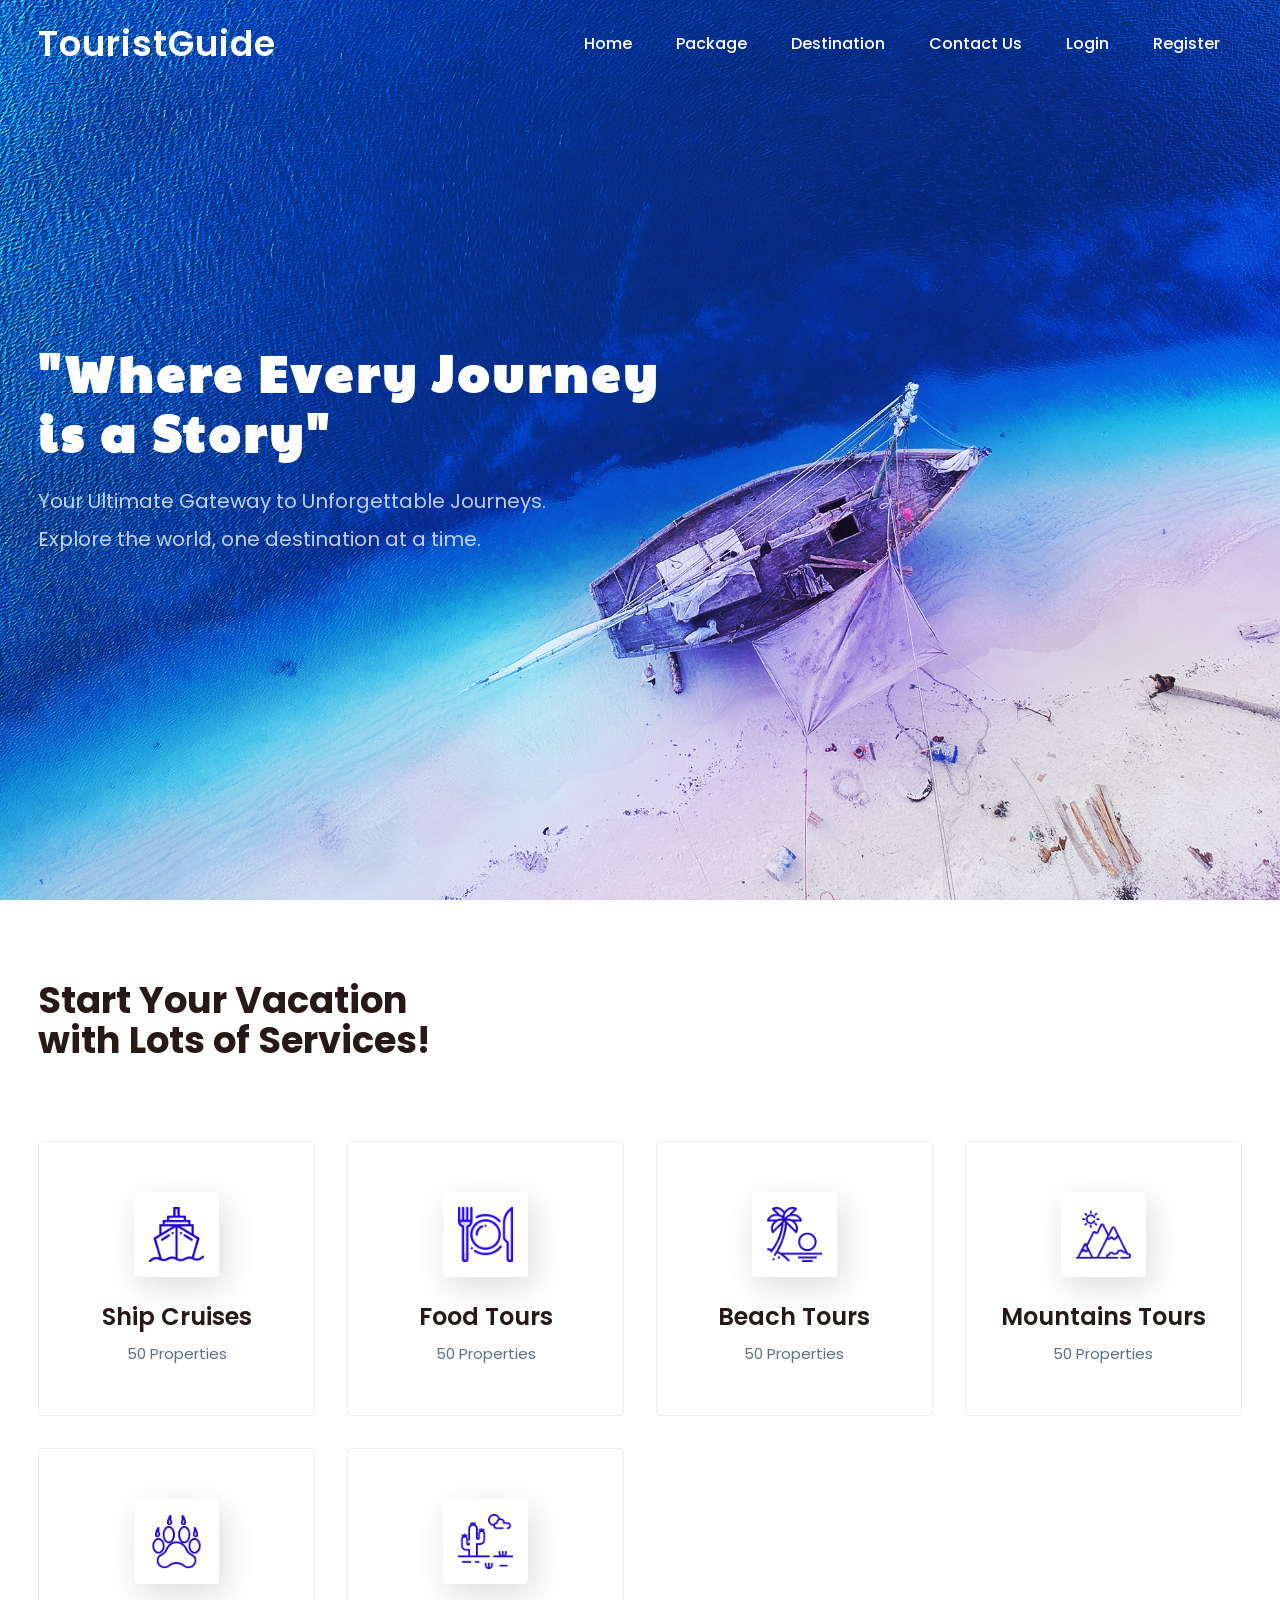
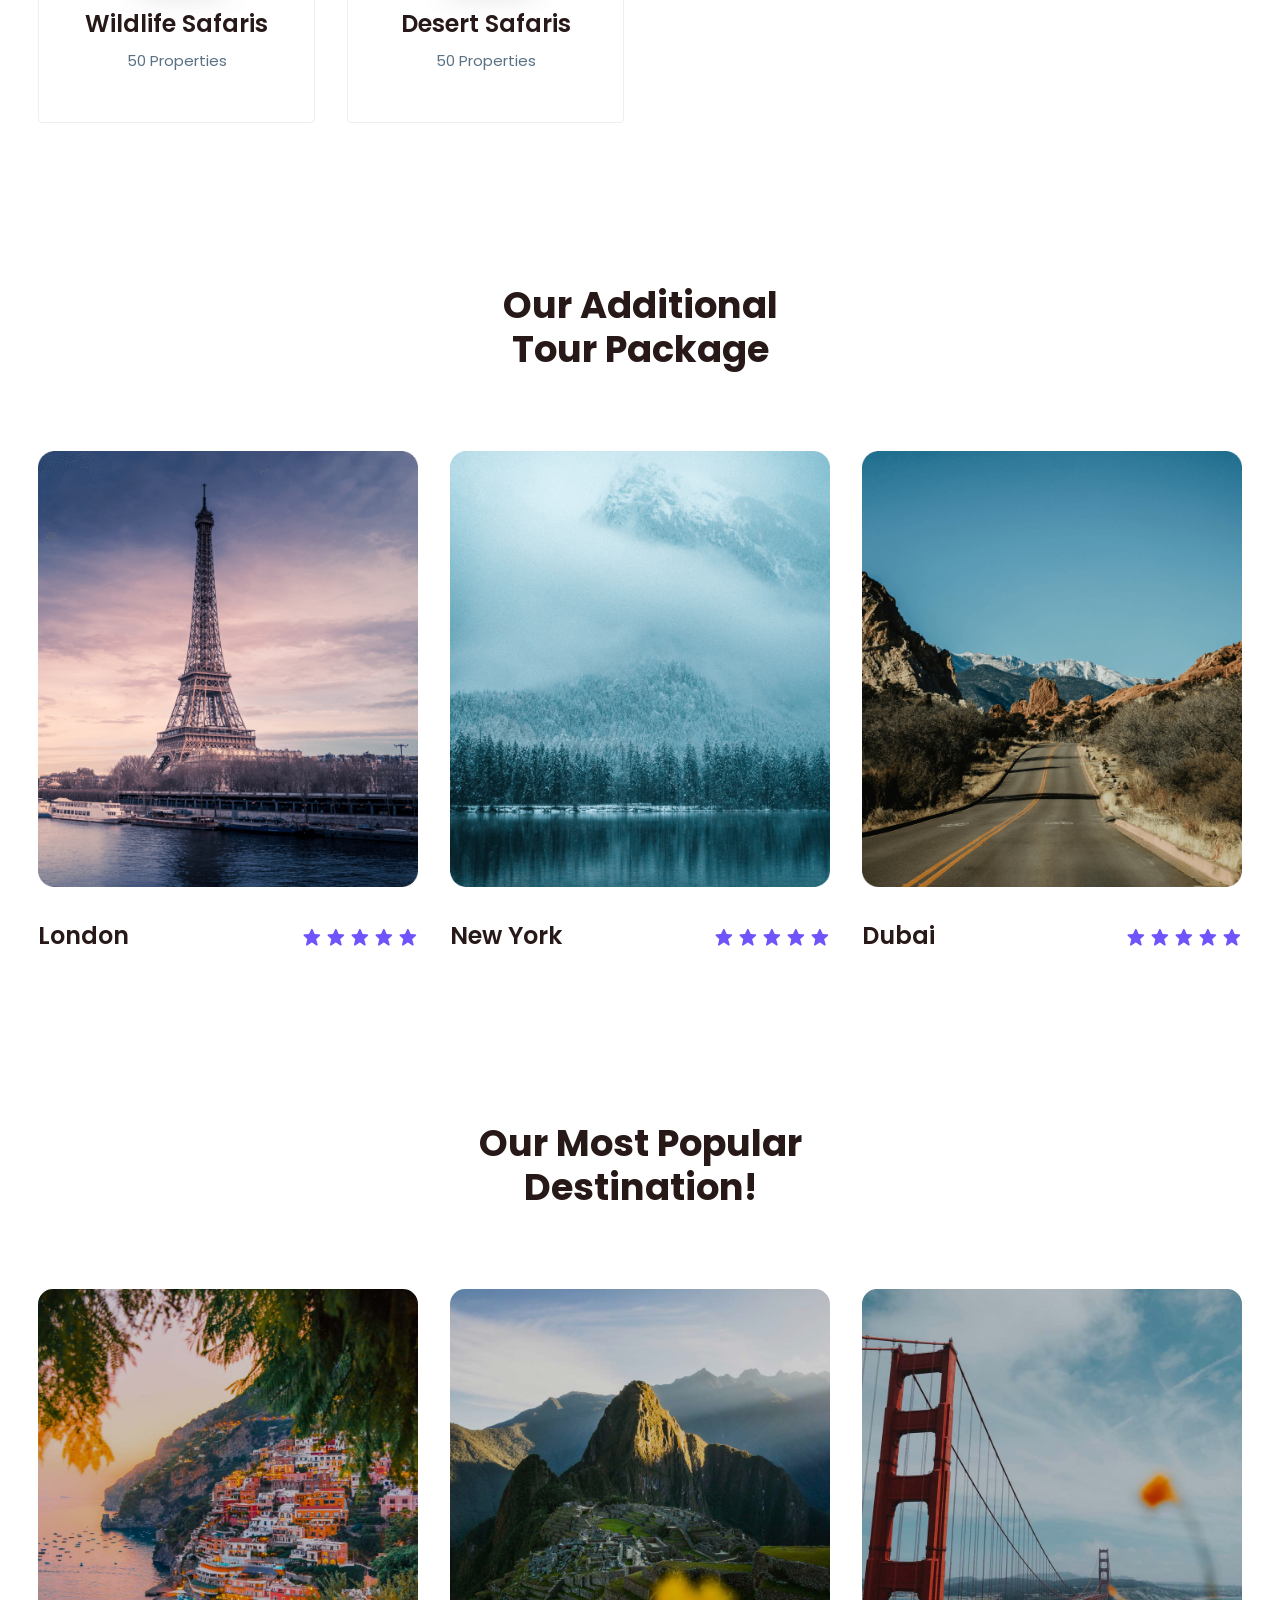
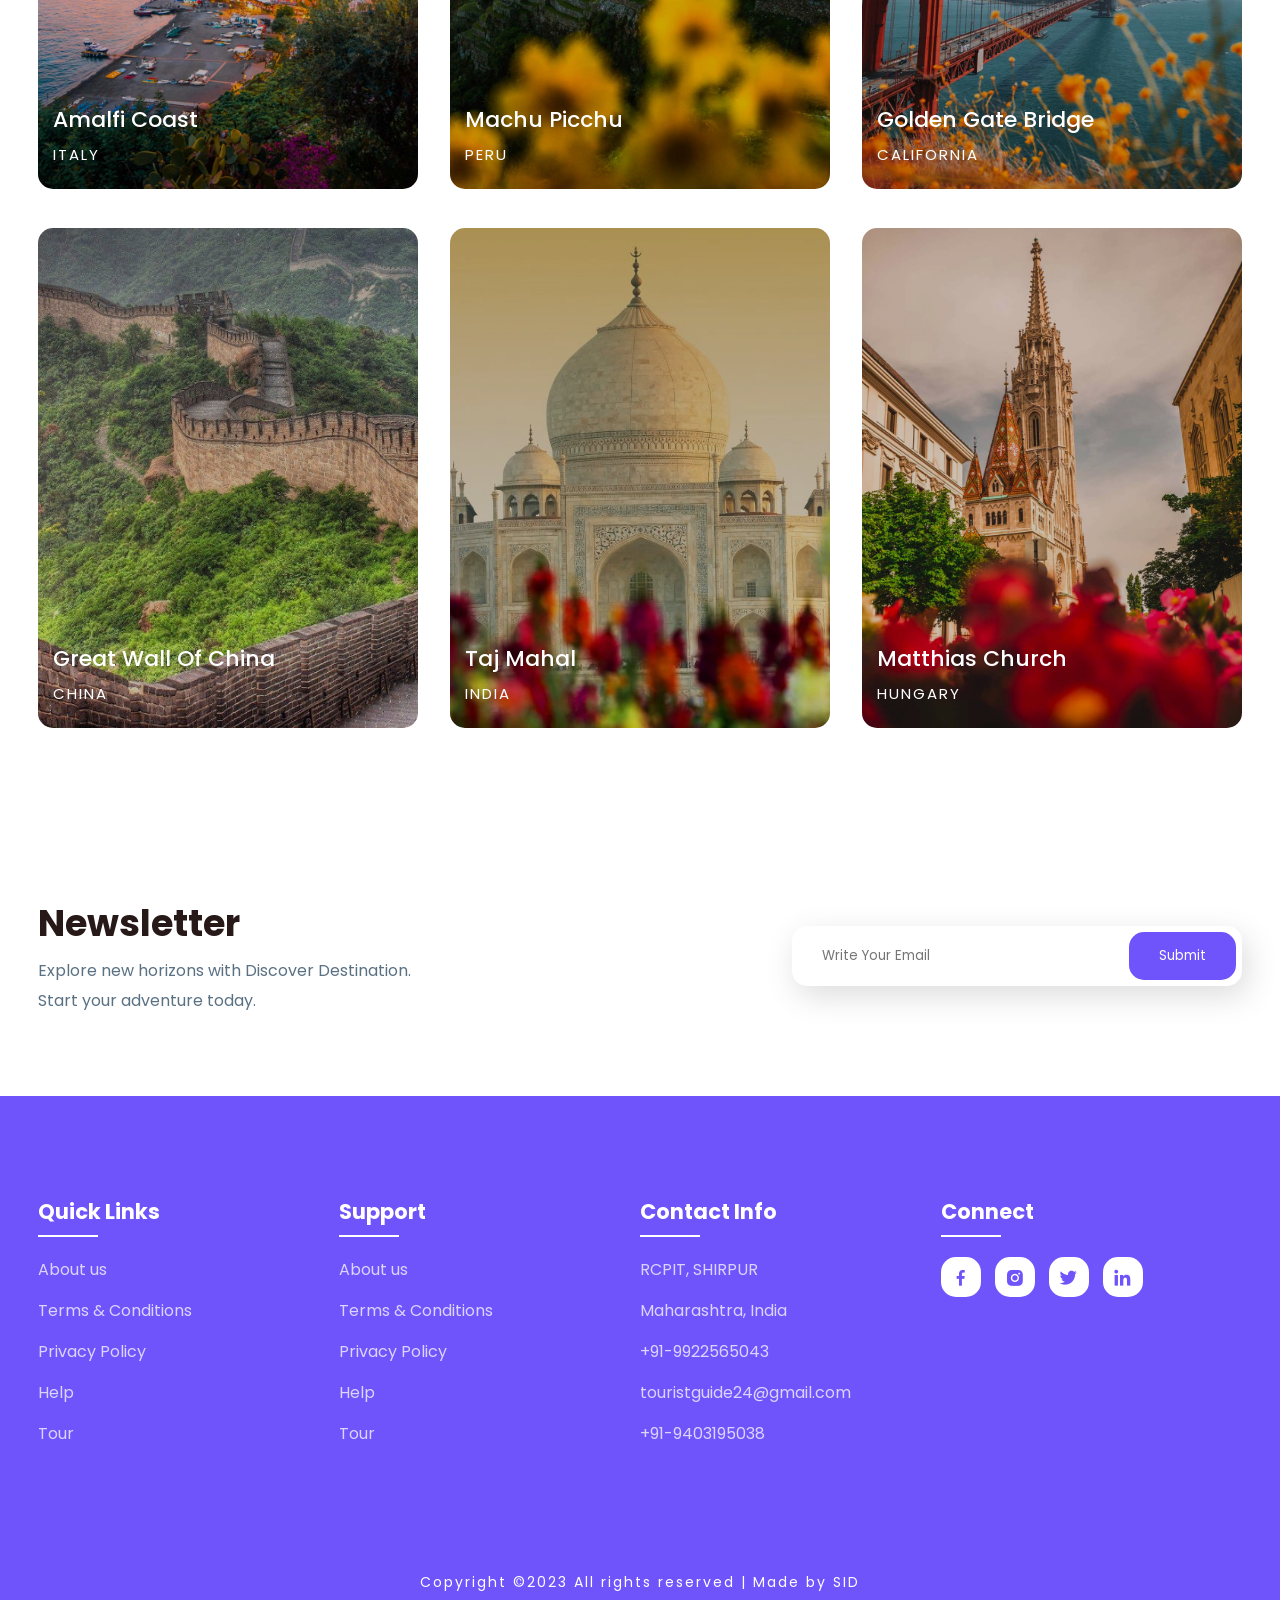
==== index.html @ 1bb468f4 "Initial commit" ====
<!DOCTYPE html>
<html lang="en">
<head>
	<meta charset="UTF-8">
	<meta name="viewport" content="width=device-width, initial-scale=1.0">
	<title>Discover Destination</title>

	<!-- Corrected CSS path -->
	<link rel="stylesheet" type="text/css" href="/static/css/style.css">

	<!-- Boxicons CSS for icons -->
	<link rel="stylesheet" href="https://unpkg.com/boxicons@latest/css/boxicons.min.css">

	<!-- Google Fonts -->
	<link rel="preconnect" href="https://fonts.googleapis.com">
	<link rel="preconnect" href="https://fonts.gstatic.com" crossorigin>
	<link href="https://fonts.googleapis.com/css2?family=Paytone+One&family=Poppins:wght@100;200;300;400;500;600;700;800;900&display=swap" rel="stylesheet">
</head>
<body>
	<!-- Header Section -->
	<header>
		<a href="#" class="logo">TouristGuide</a>
		<div class="bx bx-menu" id="menu-icon"></div>

		<ul class="navbar">
			<li><a href="#home">Home</a></li>
			<li><a href="#package">Package</a></li>
			<li><a href="#destination">Destination</a></li>
			<li><a href="#contact">Contact Us</a></li>
			<li><a href="login.html">Login</a></li>
			<li><a href="register.html">Register</a></li>
		</ul>
	</header>

	<!-- Home Section -->
	<section class="home" id="home">
		<div class="home-text">
			<h1>"Where Every Journey <br>is a Story"</h1>
			<p>Your Ultimate Gateway to Unforgettable Journeys. <br> Explore the world, one destination at a time.</p>
		</div>
	</section>

	<!-- Services Section -->
	<section class="container">
		<div class="text">
			<h2>Start Your Vacation <br> with Lots of Services!</h2>
		</div>
		<div class="row-items">
			<div class="container-box">
				<div class="container-img"><img src="/static/img/ship.png" alt="Ship Cruises"></div>
				<h4>Ship Cruises</h4>
				<p>50 Properties</p>
			</div>
			<div class="container-box">
				<div class="container-img"><img src="/static/img/food.png" alt="Food Tours"></div>
				<h4>Food Tours</h4>
				<p>50 Properties</p>
			</div>
			<div class="container-box">
				<div class="container-img"><img src="/static/img/beach.png" alt="Beach Tours"></div>
				<h4>Beach Tours</h4>
				<p>50 Properties</p>
			</div>
			<div class="container-box">
				<div class="container-img"><img src="/static/img/mountain (2).png" alt="Mountain Tours"></div>
				<h4>Mountains Tours</h4>
				<p>50 Properties</p>
			</div>
			<div class="container-box">
				<div class="container-img"><img src="/static/img/wildlife.png" alt="Wildlife Safaris"></div>
				<h4>Wildlife Safaris</h4>
				<p>50 Properties</p>
			</div>
			<div class="container-box">
				<div class="container-img"><img src="/static/img/desert.png" alt="Desert Safaris"></div>
				<h4>Desert Safaris</h4>
				<p>50 Properties</p>
			</div>
		</div>
	</section>

	<!-- Package Section -->
	<section class="package" id="package">
		<div class="title">
			<h2>Our Additional <br> Tour Package</h2>
		</div>
		<div class="package-content">
			<div class="box">
				<div class="thum">
					<a href="https://www.getyourguide.com/-l57/-tc1/" target="_blank">
						<img src="/static/img/img1.png" alt="London Package">
					</a>
				</div>
				<div class="dest-content">
					<div class="location">
						<h4>London</h4>
					</div>
					<div class="stars">
						<i class='bx bxs-star'></i>
						<i class='bx bxs-star'></i>
						<i class='bx bxs-star'></i>
						<i class='bx bxs-star'></i>
						<i class='bx bxs-star'></i>
					</div>
				</div>
			</div>

			<div class="box">
				<div class="thum">
					<a href="https://www.getyourguide.com/new-york-city-l59/" target="_blank">
						<img src="/static/img/img2.png" alt="New York Package">
					</a>
				</div>
				<div class="dest-content">
					<div class="location">
						<h4>New York</h4>
					</div>
					<div class="stars">
						<i class='bx bxs-star'></i>
						<i class='bx bxs-star'></i>
						<i class='bx bxs-star'></i>
						<i class='bx bxs-star'></i>
						<i class='bx bxs-star'></i>
					</div>
				</div>
			</div>

			<div class="box">
				<div class="thum">
					<a href="https://www.getyourguide.com/dubai-l173/" target="_blank">
						<img src="/static/img/img3.png" alt="Dubai Package">
					</a>
				</div>
				<div class="dest-content">
					<div class="location">
						<h4>Dubai</h4>
					</div>
					<div class="stars">
						<i class='bx bxs-star'></i>
						<i class='bx bxs-star'></i>
						<i class='bx bxs-star'></i>
						<i class='bx bxs-star'></i>
						<i class='bx bxs-star'></i>
					</div>
				</div>
			</div>
		</div>
	</section>

	<!-- Destination Section -->
	<section class="destination" id="destination">
		<div class="title">
			<h2>Our Most Popular <br> Destination!</h2>
		</div>
		<div class="destination-content">
			<div class="col-content">
				<a href="https://en.wikipedia.org/wiki/Amalfi_Coast" target="_blank">
					<img src="/static/img/img-1.jpg" alt="Amalfi Coast">
				</a>
				<h5>Amalfi Coast</h5>
				<p>ITALY</p>
			</div>
			<div class="col-content">
				<a href="https://en.wikipedia.org/wiki/Machu_Picchu" target="_blank">
					<img src="/static/img/img-2.jpg" alt="Machu Picchu">
				</a>
				<h5>Machu Picchu</h5>
				<p>PERU</p>
			</div>
			<div class="col-content">
				<a href="https://en.wikipedia.org/wiki/Golden_Gate_Bridge" target="_blank">
					<img src="/static/img/img-3.jpg" alt="Golden Gate Bridge">
				</a>
				<h5>Golden Gate Bridge</h5>
				<p>CALIFORNIA</p>
			</div>
			<div class="col-content">
				<a href="https://en.wikipedia.org/wiki/Great_Wall_of_China" target="_blank">
					<img src="/static/img/wall.jpg" alt="Great Wall Of China">
				</a>
				<h5>Great Wall Of China</h5>
				<p>CHINA</p>
			</div>
			<div class="col-content">
				<a href="https://en.wikipedia.org/wiki/Taj_Mahal" target="_blank">
					<img src="/static/img/mahal.jpg" alt="Taj Mahal">
				</a>
				<h5>Taj Mahal</h5>
				<p>INDIA</p>
			</div>
			<div class="col-content">
				<a href="https://en.wikipedia.org/wiki/Matthias_Church" target="_blank">
					<img src="/static/img/img-6.jpg" alt="Matthias Church">
				</a>
				<h5>Matthias Church</h5>
				<p>HUNGARY</p>
			</div>
		</div>
	</section>

	<!-- Newsletter Section -->
	<section class="newsletter">
		<div class="news-text">
			<h2>Newsletter</h2>
			<p>Explore new horizons with Discover Destination. <br> Start your adventure today.</p>
		</div>
		<div class="send">
			<form>
				<input type="email" placeholder="Write Your Email" required>
				<input type="submit" value="Submit">
			</form>
		</div>
	</section>

	<!-- Footer Section -->
	<section id="contact">
		<div class="footer">
			<div class="main">
				<div class="list">
					<h4>Quick Links</h4>
					<ul>
						<li><a href="#">About us</a></li>
						<li><a href="#">Terms & Conditions</a></li>
						<li><a href="#">Privacy Policy</a></li>
						<li><a href="#">Help</a></li>
						<li><a href="#">Tour</a></li>
					</ul>
				</div>

				<div class="list">
					<h4>Support</h4>
					<ul>
						<li><a href="#">About us</a></li>
						<li><a href="#">Terms & Conditions</a></li>
						<li><a href="#">Privacy Policy</a></li>
						<li><a href="#">Help</a></li>
						<li><a href="#">Tour</a></li>
					</ul>
				</div>

				<div class="list">
					<h4>Contact Info</h4>
					<ul>
						<li><a href="#">RCPIT, SHIRPUR</a></li>
						<li><a href="#">Maharashtra, India</a></li>
						<li><a href="#">+91-9922565043</a></li>
						<li><a href="#">touristguide24@gmail.com</a></li>
						<li><a href="#">+91-9403195038</a></li>
					</ul>
				</div>

				<div class="list">
					<h4>Connect</h4>
					<div class="social">
						<a href="https://www.facebook.com/profile.php?id=100070306622935&mibextid=ZbWKwL" target="_blank"><i class='bx bxl-facebook'></i></a>
						<a href="https://www.instagram.com/viratian_sid_18" target="_blank"><i class='bx bxl-instagram-alt'></i></a>
						<a href="#"><i class='bx bxl-twitter'></i></a>
						<a href="https://www.linkedin.com/in/sudarshan-bhosale-2356a428a" target="_blank"><i class='bx bxl-linkedin'></i></a>
					</div>
				</div>
			</div>
		</div>

		<div class="end-text">
			<p>Copyright ©2023 All rights reserved | Made by SID</p>
		</div>
	</section>

	<!-- Correct JS path -->
	<script type="text/javascript" src="/static/js/script.js"></script>
</body>
</html>
---- static/css/style.css ----
*{
	padding: 0;
	margin: 0;
	box-sizing: border-box;
	font-family: 'Poppins', sans-serif;
	text-decoration: none;
	list-style: none;
	scroll-behavior: smooth;
}
:root{
	--bg-color: #fff;
	--text-color: #221314;
	--second-color: #5a7184;
	--main-color: #6e54fa;
	--big-font: 6rem;
	--h2-font: 3rem;
	--p-font: 1.1rem;
}
body{
	background: white;
	color:rgb(40, 25, 25);
}

header{
	position: fixed;
	top: 0;
	right: 0;
	width: 100%;
	z-index: 1000;
	display: flex;
	align-items: center;
	justify-content: space-between;
	background: transparent;
	padding: 30px 70px;
	transition: ease .40s;
}
.logo{
	font-size: 35px;
	font-weight: 600;
	letter-spacing: 1px;
	color: var(--bg-color);
}
.navbar{
	display: flex;
}
.navbar a{
	color: var(--bg-color);
	font-size: var(--p-font);
	font-weight: 500;
	padding: 10px 22px;
	border-radius: 4px;
	transition: ease .40s;
}
.navbar a:hover{
	background: var(--bg-color);
	color: var(--text-color);
	box-shadow: 5px 10px 30px rgb(85 85 85 / 20%);
	border-radius: 4px;
}
#menu-icon{
	color: var(--bg-color);
	font-size: 35px;
	z-index: 10001;
	cursor: pointer;
	display: none;
}

section{
	padding: 80px 18%;
}
.home{
	position: relative;
	width: 100%;
	height: 100vh;
	background: url(../img/background.jpg);
	background-size: cover;
	background-position: center;
	display: grid;
	grid-template-columns: repeat(1, 1fr);
	align-items: center;
}
.home-text h1{
	margin-top: 50px;
	
	font-size: 50px;
	line-height: 1.2;
	color: var(--bg-color);
	font-family: 'Paytone One', sans-serif;
	letter-spacing: 4px;
	margin-bottom: 20px;
}
.home-text p{
	color: #ffffffbf;
	font-size: 20px;
	font-weight: 400;
	line-height: 38px;
	margin-bottom: 50px;
}
.home-btn{
	display: inline-block;
	font-size: 16px;
	padding: 15px 30px;
	background: #ffffffbf;
	color: var(--main-color);
	border-radius: 4px;
	transition: ease .40s;
}
.home-btn:hover{
	background: var(--bg-color);
	transform: scale(1.1);
}
header.sticky{
	background: var(--bg-color);
	padding: 10px 18%;
	box-shadow: rgba(33,35,38, 0.1) 0px 10px 10px -10px;
}
.sticky .logo{
	color: var(--text-color);
}
.sticky .navbar a{
	color: var(--text-color);
} 

.text h2{
	font-size: var(--h2-font);
	line-height: 1.1;
}
.row-items{
	display: grid;
	grid-template-columns: repeat(auto-fit, minmax(250px, auto));
	grid-gap: 2rem;
	align-items: center;
	text-align: center;
	margin-top: 5rem;
}
.container-box{
	background: var(--bg-color);
	border: 1px solid #f0eded;
	padding: 50px 10px;
	border-radius: 4px;
	transition: all 1s ease 0s;
	cursor: pointer;
}
.container-img img{
	height: 85px;
	width: 85px;
	padding: 15px;
	background: var(--bg-color);
	box-shadow: 5px 10px 30px rgb(85 85 85 / 20%);
	border-radius: 4px;
	margin-bottom: 15px;
	cursor: pointer;
}
.container-box h4{
	font-size: 24px;
	font-weight: 600;
	margin-bottom: 8px;
}
.container-box p{
	font-size: 15px;
	color: var(--second-color);
}
.container-box:hover{
	box-shadow: 5px 30px 56.1276px rgb(55 55 55 / 12%);
	border: 1px solid transparent;
	transform: translateY(-3px);
}

.title{
	text-align: center;
}
.title h2{
	font-size: var(--h2-font);
	line-height: 1.2;
}
.package-content{
	display: grid;
	grid-template-columns: repeat(auto-fit, minmax(200px, auto));
	grid-gap: 2rem;
	align-items: center;
	margin-top: 5rem;
}
.thum{
	position: relative;
	transition: all .3s cubic-bezier(.445,.05,.55,.95);
	will-change: filter;
	cursor: pointer;
}
.thum img{
	width: 100%;
	height: auto;
}
.thum h3{
	position: absolute;
	font-size: 30px;
	font-weight: 600;
	text-align: right;
	color: var(--bg-color);
	top: 36px;
	right: 40px;
}
.dest-content{
	display: flex;
	flex-wrap: wrap;
	align-items: center;
	justify-content: space-between;
	padding-top: 24px;
}
.stars i{
	color: var(--main-color);
	font-size: 20px;
}
.location h4{
	font-size: 24px;
	font-weight: 600;
	margin-bottom: 8px;
}
.location p{
	font-size: 15px;
	color: var(--second-color);
}
.thum:hover{
	filter: brightness(100%) hue-rotate(45deg);
	transform: scale(1.04);
}

.destination-content{
	display: grid;
	grid-template-columns: repeat(auto-fit, minmax(340px, auto));
	grid-gap: 2rem;
	align-items: center;
	margin-top: 5rem;
}
.col-content{
	position: relative;
}
.col-content img{
	width: 100%;
	height: 500px;
	object-fit: cover;
	border-radius: 15px;
	filter: brightness(80%);
	transition: all .3s cubic-bezier(.495,.05,.55,.95);
	will-change: filter;
}
.col-content h5{
	position: absolute;
	font-size: 22px;
	font-weight: 500;
	color: var(--bg-color);
	left: 15px;
	bottom: 60px;
}
.col-content p{
	position: absolute;
	font-size: 15px;
	color: var(--bg-color);
	left: 15px;
	bottom: 30px;
	letter-spacing: 2px;
}
.col-content img:hover{
	filter: brightness(100%) hue-rotate(45deg);
	transform: scale(1.04);
	cursor: pointer;
}

.newsletter{
	display: flex;
	flex-wrap: wrap;
	align-items: center;
	justify-content: space-between;
	grid-gap: 3rem;
}
.news-text h2{
	font-size: var(--h2-font);
	margin-bottom: 5px;
}
.news-text p{
	font-size: var(--p-font);
	color: var(--second-color);
	line-height: 30px;
}
.newsletter form{
	max-width: 100%;
	width: 450px;
	position: relative;
}
.newsletter form input:first-child{
	display: inline-block;
	width: 100%;
	padding: 20px 150px 20px 30px;
	box-shadow: 5px 10px 30px rgb(85 85 85 / 20%);
	outline: none;
	border: none;
	border-radius: 15px;
}
.newsletter form input:last-child{
	display: inline-block;
	position: absolute;
	outline: none;
	border: none;
	padding: 14px 30px;
	border-radius: 15px;
	background: var(--main-color);
	color: var(--bg-color);
	top: 6px;
	right: 6px;
	cursor: pointer;
}

#contact{
	background: var(--main-color);
}
.main{
	display: flex;
	flex-wrap: wrap;
}
.footer{
	padding: 20px 0;
}
.list{
	width: 25%;
}
.list h4{
	font-size: 21px;
	color: var(--bg-color);
	margin-bottom: 30px;
	position: relative;
}
.list h4::before{
	content: "";
	position: absolute;
	height: 2px;
	width: 60px;
	left: 0;
	bottom: -10px;
	background: var(--bg-color);
}
.list ul li:not(last-child) {
	margin-bottom: 16px;
}
.list ul li a{
	color: #ffffffbf;
	font-size: var(--p-font);
	display: block;
	transition: .3s;
}
.list ul li a:hover{
	color: var(--bg-color);
	transform: translateX(14px);
}
.list .social a{
	height: 40px;
	width: 40px;
	background: var(--bg-color);
	color: var(--main-color);
	display: inline-flex;
	align-items: center;
	justify-content: center;
	font-size: 21px;
	border-radius: 15px;
	transition: .3s;
	margin-right: 10px;
}
.list .social a:hover{
	transform: scale(1.1);
}
.end-text{
	text-align: center;
	padding-top: 90px;
}
.end-text p{
	color: var(--bg-color);
	font-size: 14px;
	letter-spacing: 2px;
}

@media (max-width: 1400px){
	header{
		padding: 17px 3%;
		transition: .2s;
	}
	header.sticky{
		padding: 10px 3%;
		transition: .2s;
	}
	section{
		padding: 80px 3%;
		transition: .2s;
	}
	:root{
		--big-font: 4.5rem;
	  --h2-font: 2.3rem;
	  --p-font: 1rem;
	  transition: .2s;
	}
}

@media (max-width: 1040px){
	#menu-icon{
		display: block;
	}
	.stick #menu-icon{
		color: var(--text-color);
	}
	.home{
		height: 88vh;
	}
	.navbar{
		position: absolute;
		top: 0;
		right: -100%;
		width: 270px;
		height: 120vh;
		background: #1067cc;
		display: flex;
		flex-direction: column;
		align-items: center;
		padding: 150px 30px;
		transition: 0.5s all;
	}
	.navbar a{
		display: block;
		margin: 1.2rem 0;
	}
	.sticky .navbar a{
		color: var(--bg-color);
	}
	.navbar a:hover{
		color: var(--text-color);
	}
	.open{
		right: 0;
	}
	.list{
		width: 50%;
		margin-bottom: 12px;
	}
}

@media (max-width: 575px){
	.list{
		width: 100%;
	}
	.newsletter form{
		width: 350px;
	}
	:root{
		--big-font: 3.8rem;
	  --h2-font: 1.8rem;
	  transition: .2s;
	}
	.text{
		text-align: center;
	}
	.home{
		height: 85vh;
		transition: .2s;
	}
}
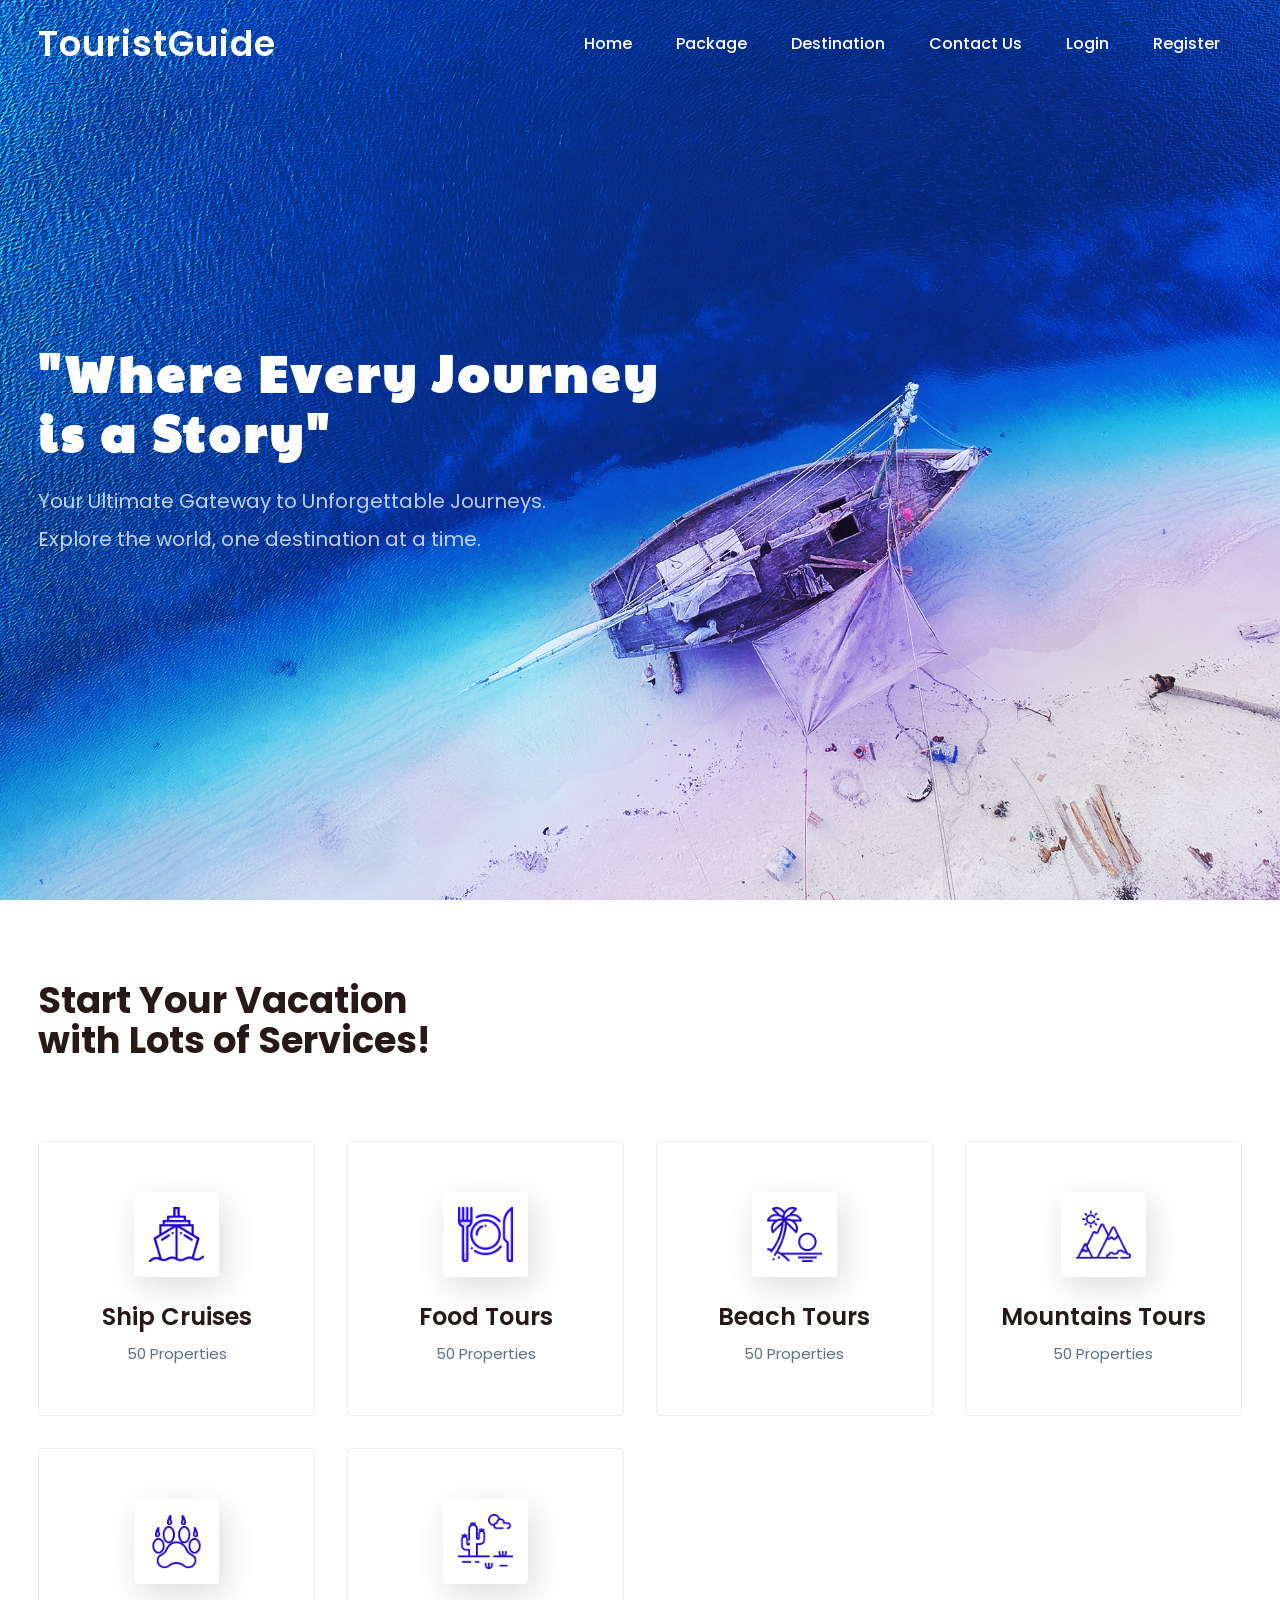
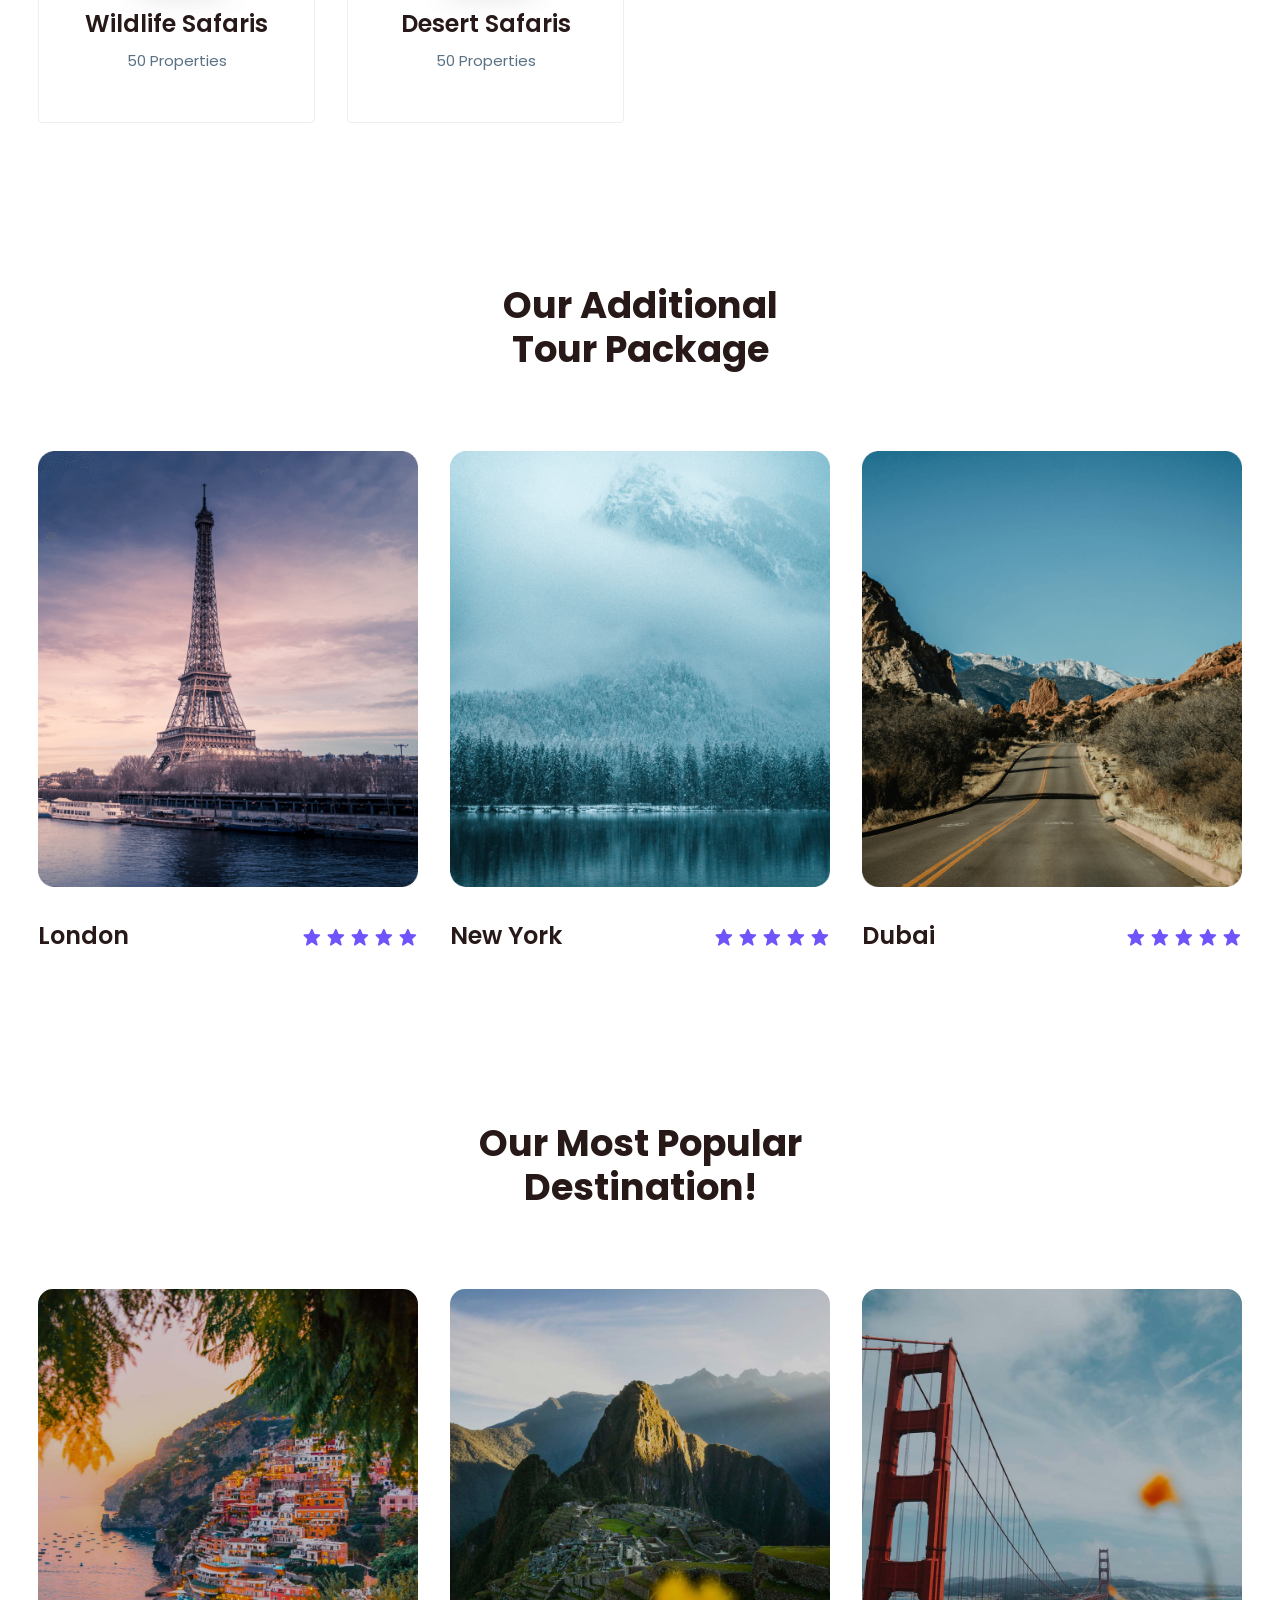
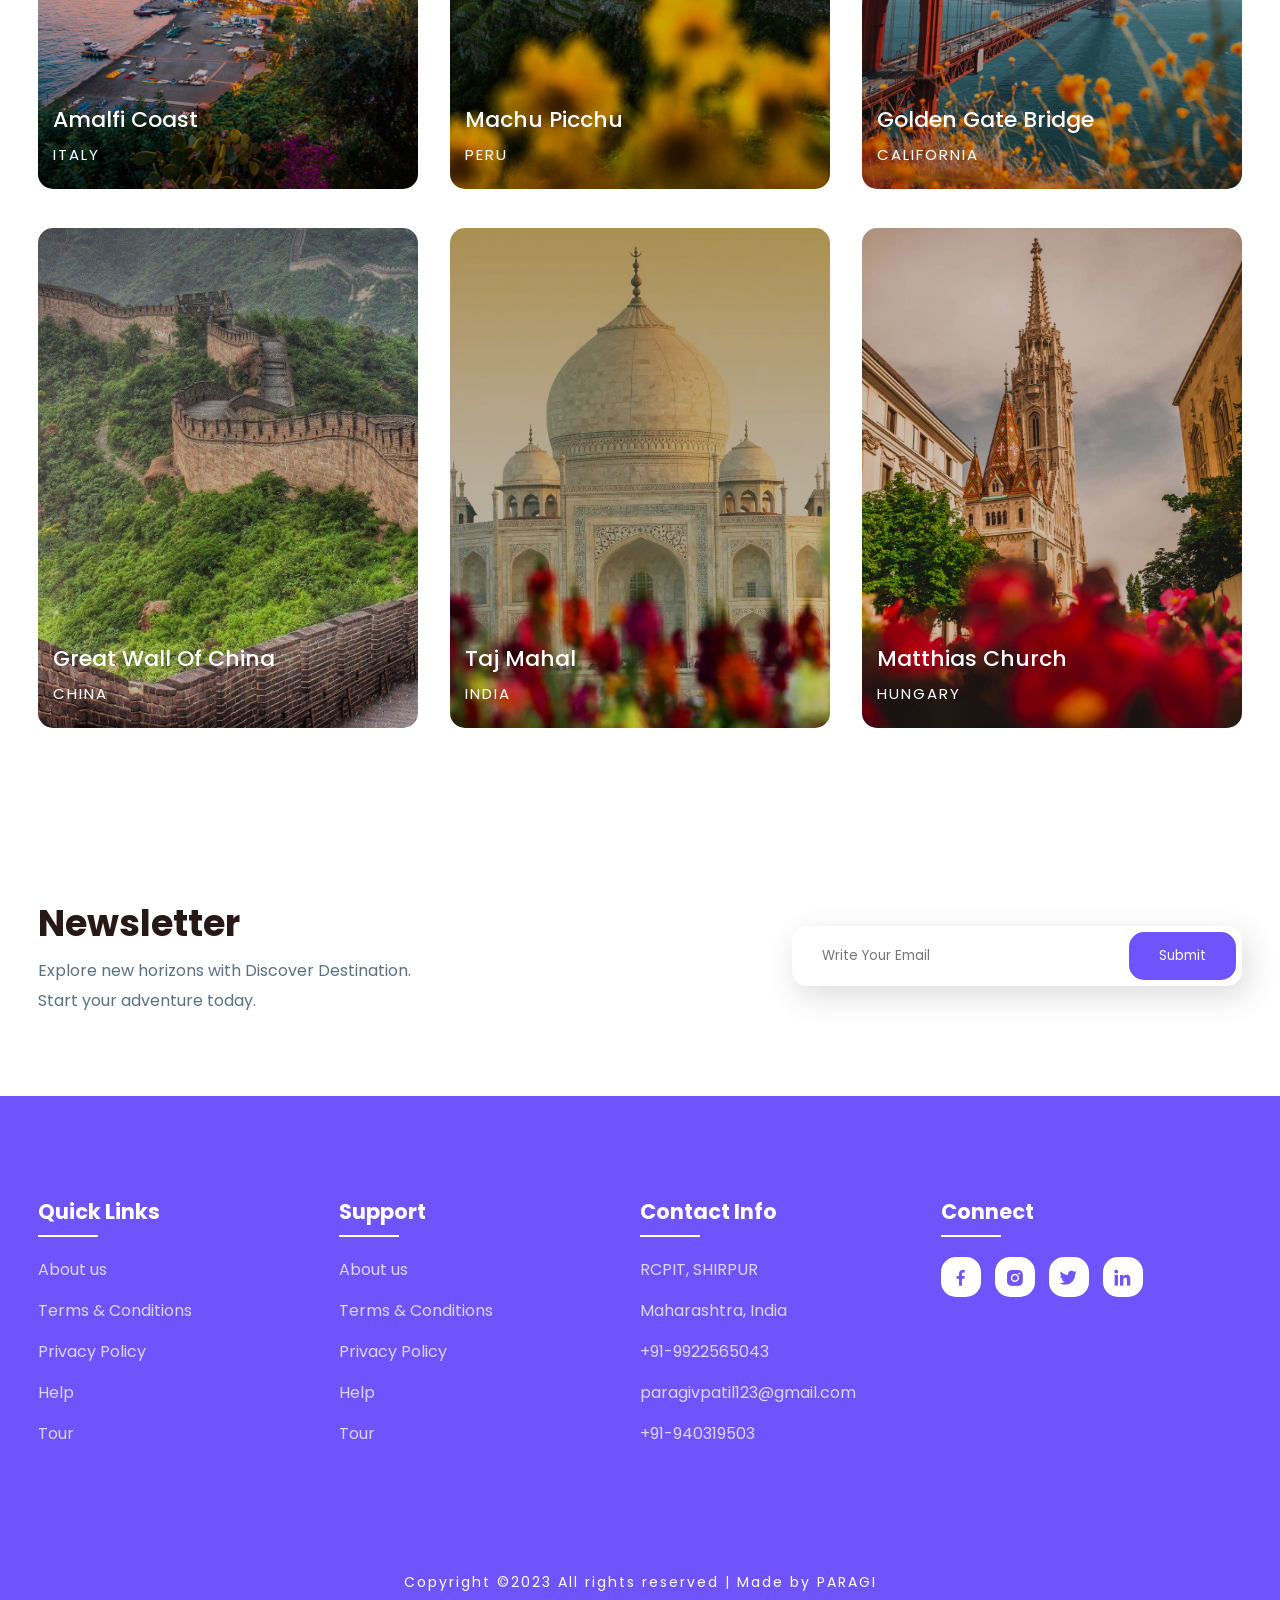
==== commit 2c5f3f77: "Update contact information and copyright name" ====
--- a/index.html
+++ b/index.html
@@ -244,25 +244,25 @@
 						<li><a href="#">RCPIT, SHIRPUR</a></li>
 						<li><a href="#">Maharashtra, India</a></li>
 						<li><a href="#">+91-9922565043</a></li>
-						<li><a href="#">touristguide24@gmail.com</a></li>
-						<li><a href="#">+91-9403195038</a></li>
+						<li><a href="#">paragivpatil123@gmail.com</a></li>
+						<li><a href="#">+91-940319503</a></li>
 					</ul>
 				</div>
 
 				<div class="list">
 					<h4>Connect</h4>
 					<div class="social">
-						<a href="https://www.facebook.com/profile.php?id=100070306622935&mibextid=ZbWKwL" target="_blank"><i class='bx bxl-facebook'></i></a>
-						<a href="https://www.instagram.com/viratian_sid_18" target="_blank"><i class='bx bxl-instagram-alt'></i></a>
-						<a href="#"><i class='bx bxl-twitter'></i></a>
-						<a href="https://www.linkedin.com/in/sudarshan-bhosale-2356a428a" target="_blank"><i class='bx bxl-linkedin'></i></a>
+                        <a href="https://www.facebook.com/profile.php?id=61576853616222&mibextid=ZbWKwL" target="_blank"><i class='bx bxl-facebook'></i></a>
+						<a href="https://www.instagram.com/para.gii_78" target="_blank"><i class='bx bxl-instagram-alt'></i></a>
+						<a href="https://x.com/Sid__77" target="_blank"><i class='bx bxl-twitter'></i></a>
+						<a href="https://www.linkedin.com/in/paragi-patil-aab83b2bb" target="_blank"><i class='bx bxl-linkedin'></i></a>
 					</div>
 				</div>
 			</div>
 		</div>
 
 		<div class="end-text">
-			<p>Copyright ©2023 All rights reserved | Made by SID</p>
+			<p>Copyright ©2023 All rights reserved | Made by PARAGI</p>
 		</div>
 	</section>
 
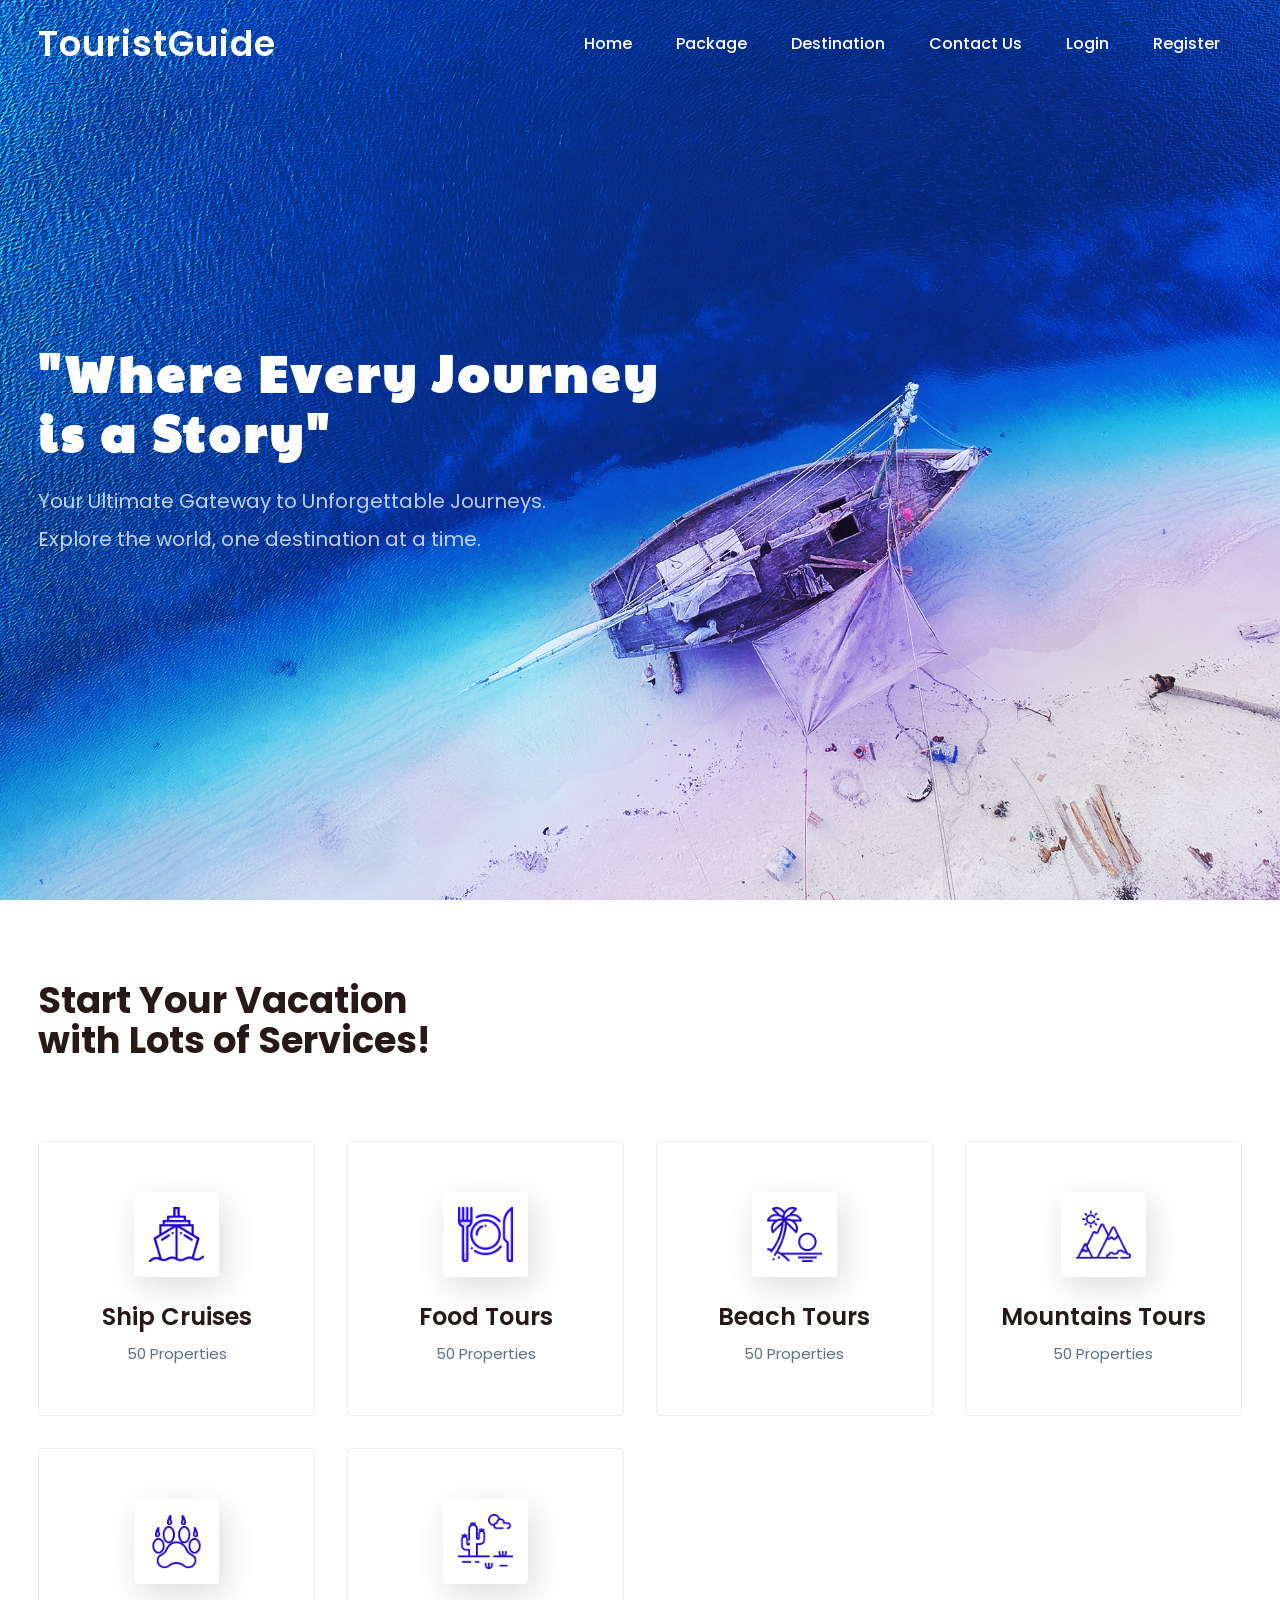
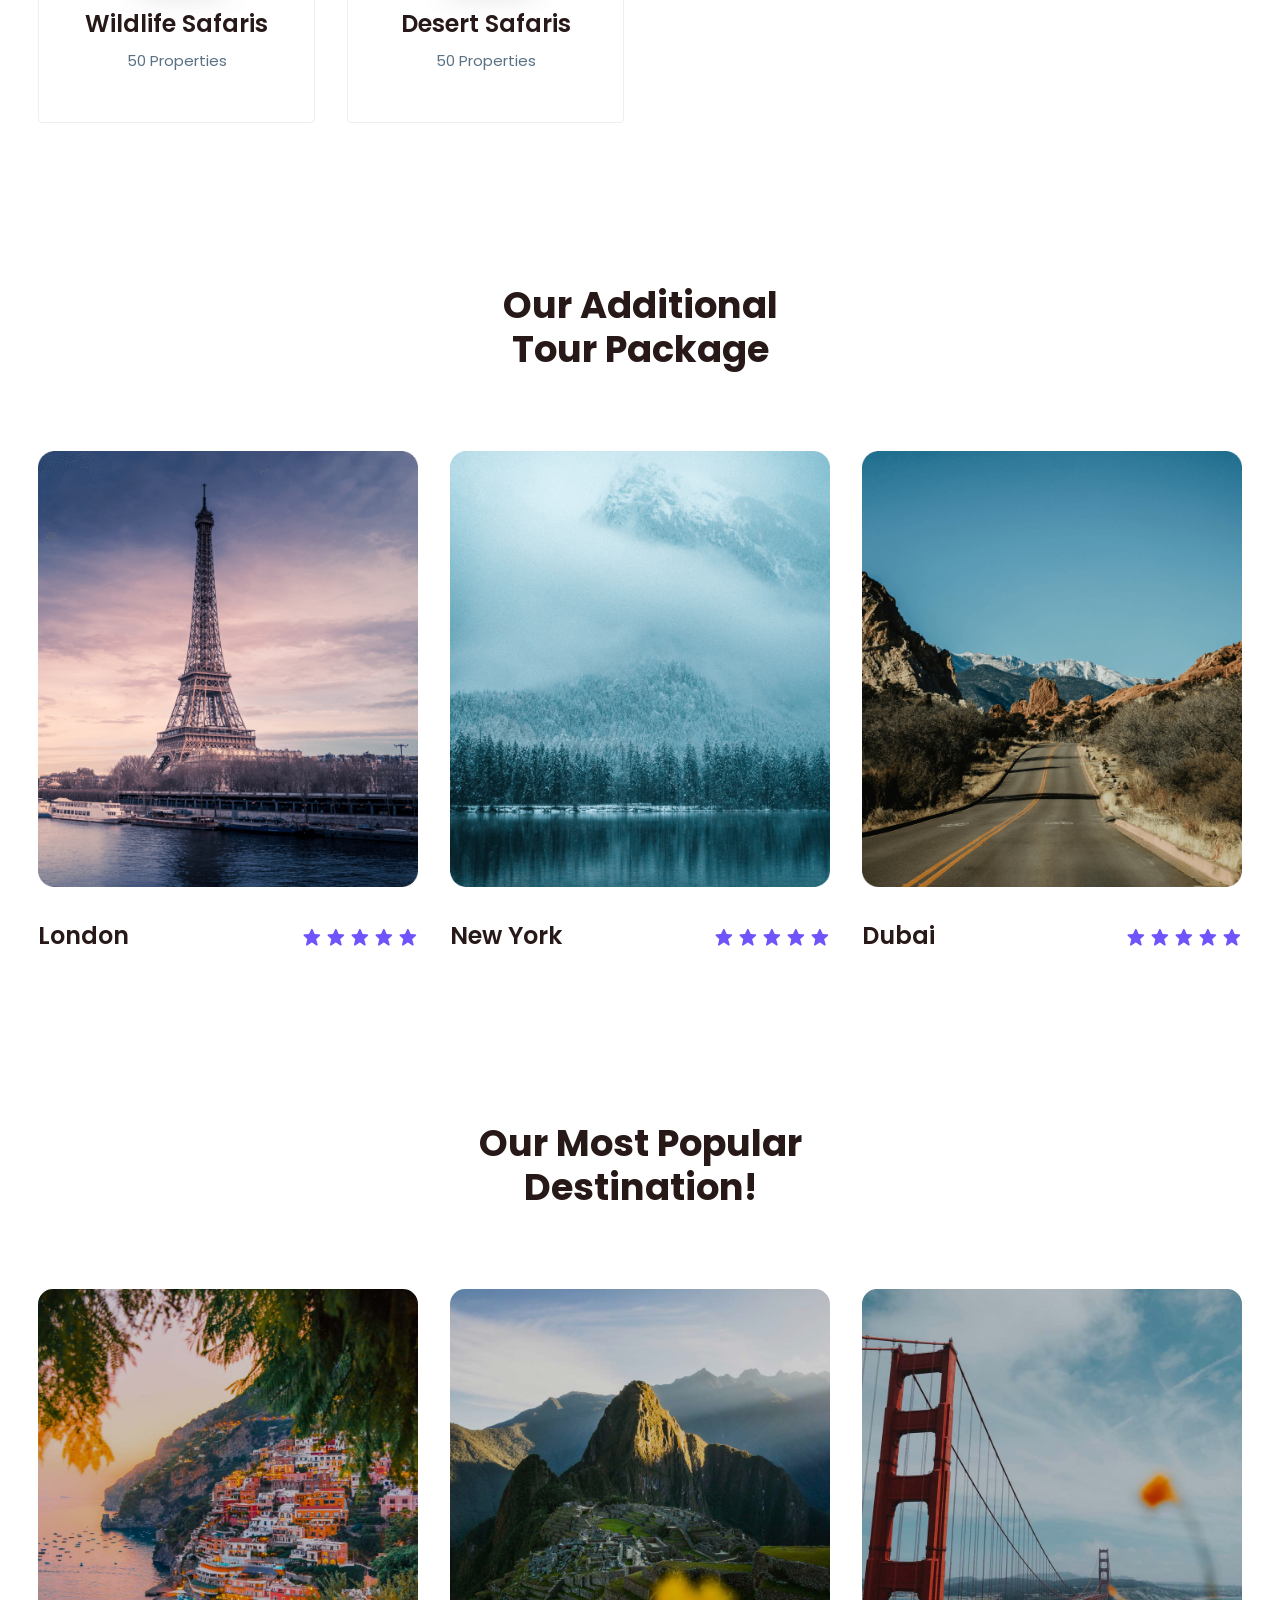
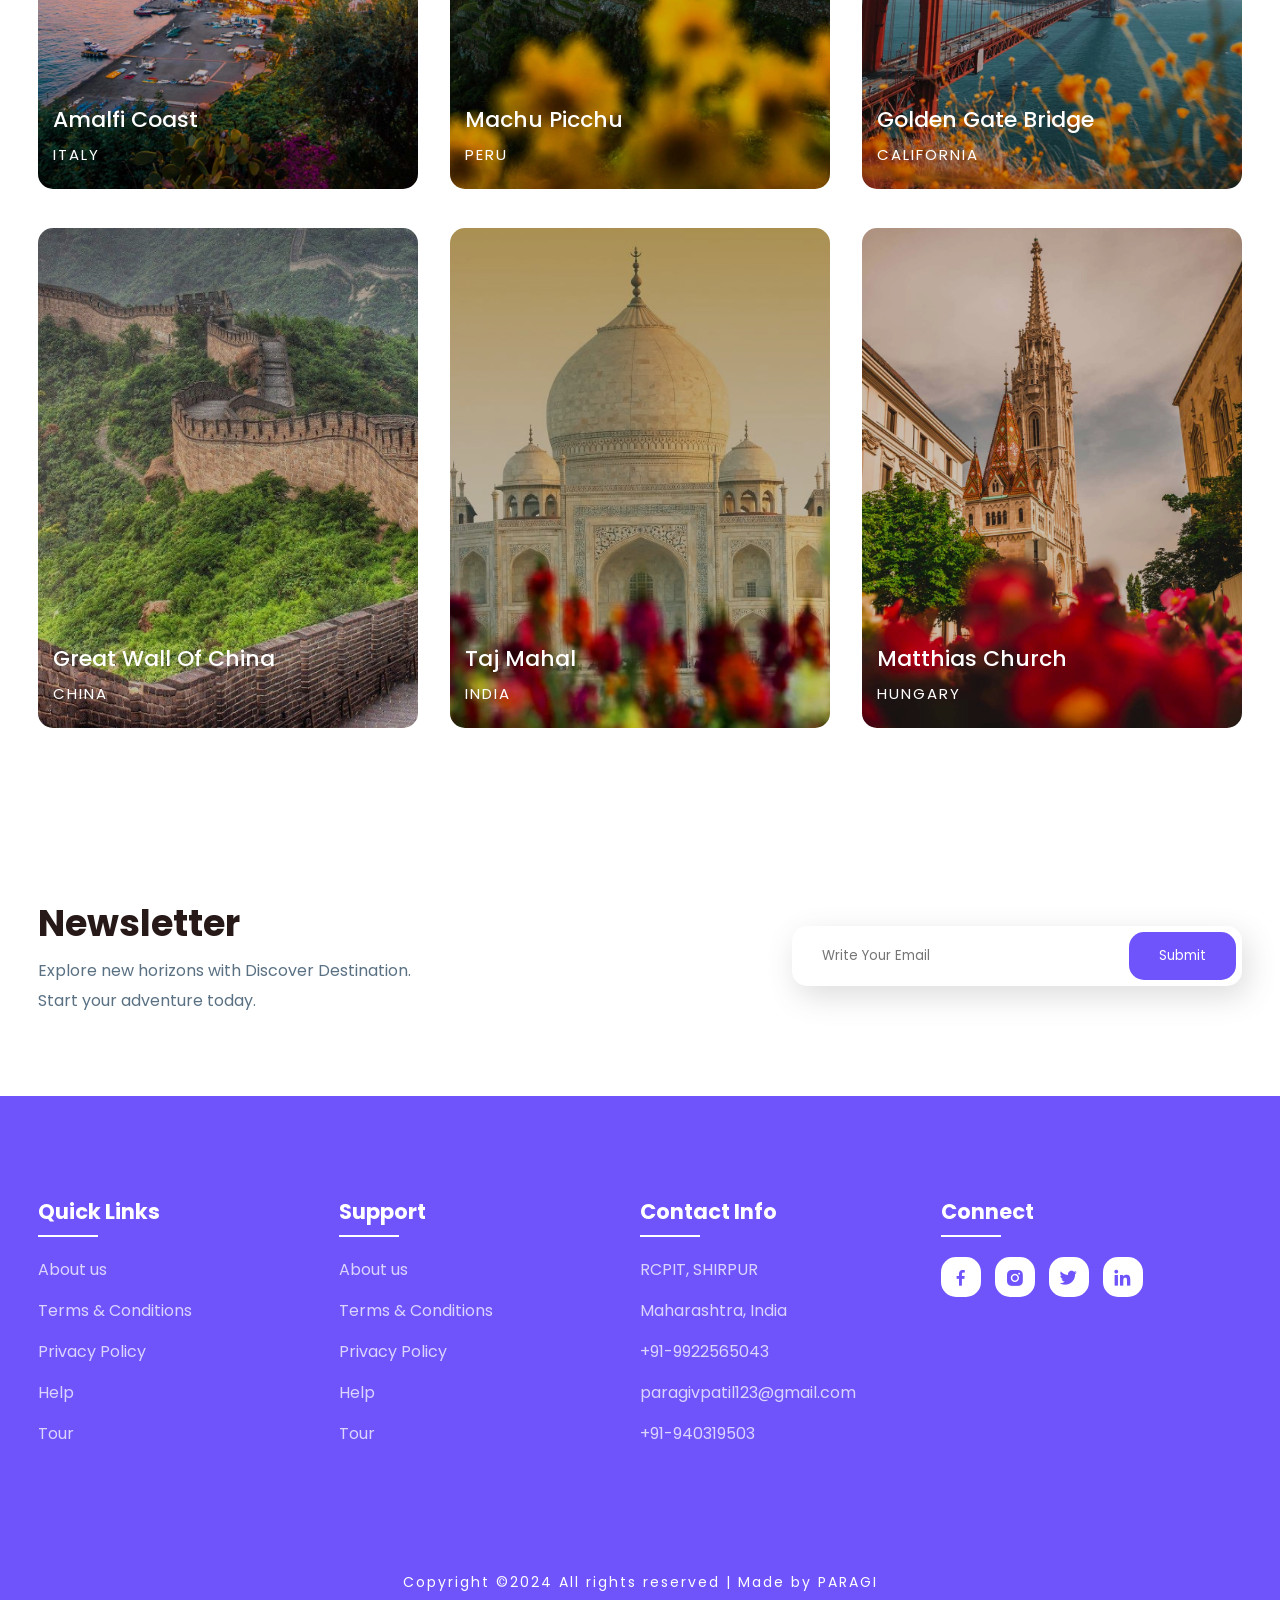
==== commit 7b228674: "Update index.html" ====
--- a/index.html
+++ b/index.html
@@ -262,7 +262,7 @@
 		</div>
 
 		<div class="end-text">
-			<p>Copyright ©2023 All rights reserved | Made by PARAGI</p>
+			<p>Copyright ©2024 All rights reserved | Made by PARAGI</p>
 		</div>
 	</section>
 
